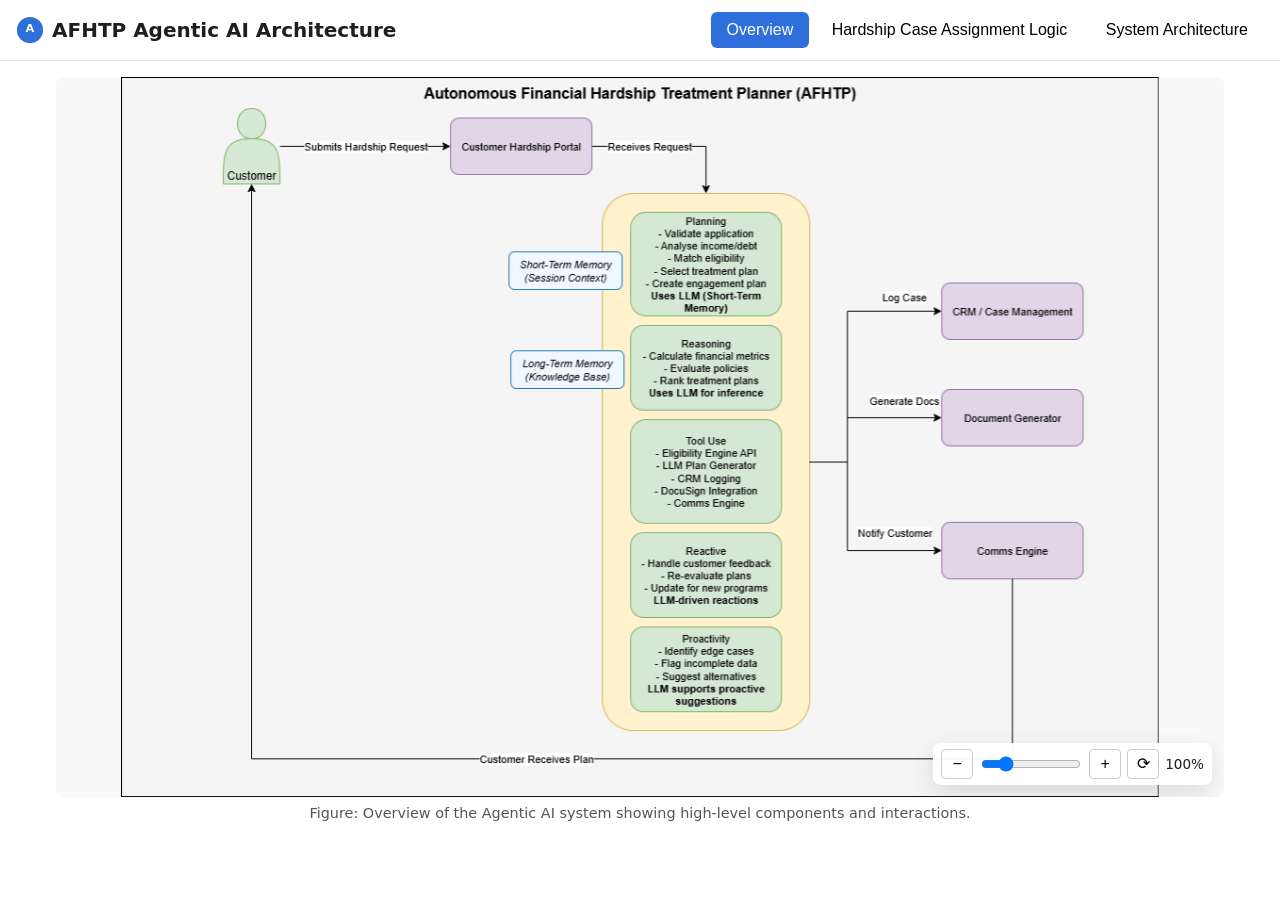
==== afhtp.html @ 2cb16bb5 "Add files via upload" ====
<!DOCTYPE html>
<html lang="en">
<head>
  <meta charset="UTF-8" />
  <title>AFHTP Agentic AI Architecture</title>
  <meta name="viewport" content="width=device-width, initial-scale=1.0" />

  <!-- Preload images for faster switching -->
  <link rel="preload" as="image"
        href="https://npkum.github.io/agenticai/imagesApp/afhtp_overview.png"
        crossorigin="anonymous" />
  <link rel="preload" as="image"
        href="https://npkum.github.io/agenticai/imagesApp/afhtp_Case%20Assignment%20Logic.png"
        crossorigin="anonymous" />
  <link rel="preload" as="image"
        href="https://npkum.github.io/agenticai/imagesApp/afhtp_Architecture.png"
        crossorigin="anonymous" />

  <style>
    :root {
      --bg: #ffffff;
      --fg: #1e1e1e;
      --accent: #2f6fdb;
      --radius: 6px;
      --shadow: 0 6px 18px rgba(0,0,0,0.08);
      --control-bg: rgba(255,255,255,0.95);
      font-family: system-ui,-apple-system,BlinkMacSystemFont,"Segoe UI",Roboto,"Helvetica Neue",Arial,sans-serif;
    }
    * {box-sizing:border-box;}
    body {
      margin:0;
      background: var(--bg);
      color: var(--fg);
      min-height:100vh;
      display:flex;
      flex-direction:column;
    }
    header {
      position: sticky;
      top: 0;
      background: var(--bg);
      padding: 0.75rem 1rem;
      border-bottom:1px solid #e3e3e3;
      display:flex;
      align-items:center;
      justify-content: space-between;
      flex-wrap:wrap;
      gap:0.5rem;
      z-index: 10;
    }
    .title {
      font-size:1.25rem;
      font-weight:600;
      display:flex;
      align-items:center;
      gap:0.5rem;
    }
    nav {
      display:flex;
      gap:0.4rem;
      flex-wrap:wrap;
    }
    .tab {
      background: none;
      border: none;
      padding: 0.55rem 1rem;
      font-size:1rem;
      cursor:pointer;
      border-radius: var(--radius);
      position: relative;
      transition: background .2s;
      font-weight:500;
    }
    .tab:hover, .tab:focus {
      background: rgba(47,111,219,.08);
      outline: none;
    }
    .tab.active {
      background: var(--accent);
      color:#fff;
    }
    main {
      flex:1;
      padding:1rem;
      display:flex;
      flex-direction:column;
      gap:1rem;
      max-width:1200px;
      margin:0 auto;
      width:100%;
    }
    .diagram-wrapper {
      position: relative;
      flex:1;
      min-height: 320px;
      background:#f9f9f9;
      border-radius:8px;
      overflow:hidden;
      display:flex;
      align-items:center;
      justify-content:center;
    }
    .image-container {
      position: relative;
      overflow: hidden;
      width: 100%;
      max-width: 100%;
      display:flex;
      align-items:center;
      justify-content:center;
      touch-action: none;
    }
    .image-container img {
      max-width: 100%;
      max-height: calc(100vh - 180px);
      height: auto;
      width: auto;
      transform-origin: center center;
      user-select: none;
      pointer-events: none;
      will-change: transform;
      display:block;
    }
    .caption {
      margin-top:0.5rem;
      font-size:0.9rem;
      color: #555;
      text-align:center;
    }
    /* Zoom controls */
    .zoom-controls {
      position: absolute;
      bottom: 12px;
      right: 12px;
      background: var(--control-bg);
      border-radius: 8px;
      padding: 6px 8px;
      display:flex;
      align-items:center;
      gap:6px;
      font-size:0.85rem;
      box-shadow: 0 8px 24px rgba(0,0,0,0.12);
      flex-wrap: nowrap;
      z-index: 5;
    }
    .zoom-controls button {
      background: none;
      border: 1px solid #ccc;
      padding: 6px;
      border-radius: 4px;
      cursor:pointer;
      font-size:1rem;
      line-height:1;
      min-width:32px;
    }
    .zoom-controls button:focus-visible {
      outline:2px solid #333;
    }
    .zoom-slider {
      width: 100px;
    }
    .zoom-label {
      min-width: 35px;
      text-align:center;
      font-variant-numeric: tabular-nums;
    }

    /* Accessible panel display */
    [role="tabpanel"] {
      display: none;
    }
    [role="tabpanel"]:not([hidden]) {
      display: block;
    }

    /* Mobile adjustments */
    @media (max-width: 640px) {
      nav {
        width:100%;
        overflow-x:auto;
      }
      .tab {
        flex:1 1 auto;
        white-space: nowrap;
      }
    }
    .visually-hidden {
      position:absolute!important;
      width:1px;height:1px;
      padding:0;margin:-1px;
      overflow:hidden;
      clip:rect(0 0 0 0);
      white-space:nowrap;
      border:0;
    }
  </style>
</head>
<body>
  <header aria-label="Primary navigation">
    <div class="title">
      <svg width="28" height="28" aria-hidden="true" viewBox="0 0 64 64" style="flex-shrink:0;">
        <circle cx="32" cy="32" r="30" fill="#2f6fdb" />
        <text x="32" y="37" font-size="26" font-family="system-ui" fill="#fff" text-anchor="middle" font-weight="700">A</text>
      </svg>
      <div>AFHTP Agentic AI Architecture</div>
    </div>
    <nav role="tablist" aria-label="Architecture diagrams">
      <button class="tab active" role="tab" aria-selected="true" aria-controls="panel-overview" id="tab-overview" data-target="overview" tabindex="0">
        Overview
      </button>
      <button class="tab" role="tab" aria-selected="false" aria-controls="panel-hardship" id="tab-hardship" data-target="hardship" tabindex="-1">
        Hardship Case Assignment Logic
      </button>
      <button class="tab" role="tab" aria-selected="false" aria-controls="panel-system" id="tab-system" data-target="system" tabindex="-1">
        System Architecture
      </button>
    </nav>
  </header>

  <main>
    <!-- Overview -->
    <section id="panel-overview" role="tabpanel" aria-labelledby="tab-overview">
      <div class="diagram-wrapper">
        <div class="image-container" data-current="overview" aria-label="Overview diagram with zoom controls">
          <img
            src="https://npkum.github.io/agenticai/imagesApp/afhtp_overview.png"
            alt="Diagram: Overview of Agentic AI Architecture"
            loading="lazy"
            crossorigin="anonymous"
            onerror="console.warn('failed to load', this.src);"
            id="img-overview"
          />
          <div class="zoom-controls" aria-label="Zoom controls">
            <button aria-label="Zoom out" class="zoom-out">−</button>
            <input type="range" min="0.5" max="3" step="0.01" value="1" class="zoom-slider" aria-label="Zoom level slider" />
            <button aria-label="Zoom in" class="zoom-in">+</button>
            <button aria-label="Reset zoom" class="zoom-reset" title="Reset">⟳</button>
            <div class="zoom-label zoom-percent">100%</div>
          </div>
        </div>
      </div>
      <div class="caption">Figure: Overview of the Agentic AI system showing high-level components and interactions.</div>
    </section>

    <!-- Hardship -->
    <section id="panel-hardship" role="tabpanel" aria-labelledby="tab-hardship" hidden>
      <div class="diagram-wrapper">
        <div class="image-container" data-current="hardship" aria-label="Hardship Case Assignment Logic diagram with zoom controls">
          <img
            src="https://npkum.github.io/agenticai/imagesApp/afhtp_Case%20Assignment%20Logic.png"
            alt="Diagram: Hardship Case Assignment Logic"
            loading="lazy"
            crossorigin="anonymous"
            onerror="console.warn('failed to load', this.src);"
            id="img-hardship"
          />
          <div class="zoom-controls" aria-label="Zoom controls">
            <button aria-label="Zoom out" class="zoom-out">−</button>
            <input type="range" min="0.5" max="3" step="0.01" value="1" class="zoom-slider" aria-label="Zoom level slider" />
            <button aria-label="Zoom in" class="zoom-in">+</button>
            <button aria-label="Reset zoom" class="zoom-reset" title="Reset">⟳</button>
            <div class="zoom-label zoom-percent">100%</div>
          </div>
        </div>
      </div>
      <div class="caption">Figure: Hardship Case Assignment Logic outlining decision paths, scoring, and assignment rules.</div>
    </section>

    <!-- System Architecture -->
    <section id="panel-system" role="tabpanel" aria-labelledby="tab-system" hidden>
      <div class="diagram-wrapper">
        <div class="image-container" data-current="system" aria-label="System Architecture diagram with zoom controls">
          <img
            src="https://npkum.github.io/agenticai/imagesApp/afhtp_Architecture.png"
            alt="Diagram: System Architecture"
            loading="lazy"
            crossorigin="anonymous"
            onerror="console.warn('failed to load', this.src);"
            id="img-system"
          />
          <div class="zoom-controls" aria-label="Zoom controls">
            <button aria-label="Zoom out" class="zoom-out">−</button>
            <input type="range" min="0.5" max="3" step="0.01" value="1" class="zoom-slider" aria-label="Zoom level slider" />
            <button aria-label="Zoom in" class="zoom-in">+</button>
            <button aria-label="Reset zoom" class="zoom-reset" title="Reset">⟳</button>
            <div class="zoom-label zoom-percent">100%</div>
          </div>
        </div>
      </div>
      <div class="caption">Figure: Full System Architecture with services, data flows, and infrastructure layers.</div>
    </section>
  </main>

  <script>
    // Preload fallback (redundant): ensure local preloading too
    ['https://npkum.github.io/agenticai/imagesApp/afhtp_overview.png',
     'https://npkum.github.io/agenticai/imagesApp/afhtp_Case%20Assignment%20Logic.png',
     'https://npkum.github.io/agenticai/imagesApp/afhtp_Architecture.png'
    ].forEach(src => {
      const im = new Image();
      im.src = src;
    });

    // Tab switching logic
    const tabs = document.querySelectorAll('.tab');
    const panels = {
      'overview': document.getElementById('panel-overview'),
      'hardship': document.getElementById('panel-hardship'),
      'system': document.getElementById('panel-system')
    };

    function activateTab(targetKey) {
      tabs.forEach(t => {
        const key = t.dataset.target;
        const selected = key === targetKey;
        t.classList.toggle('active', selected);
        t.setAttribute('aria-selected', selected ? 'true' : 'false');
        t.tabIndex = selected ? 0 : -1;
      });
      Object.keys(panels).forEach(k => {
        panels[k].hidden = k !== targetKey;
      });
      history.replaceState(null, '', '#' + targetKey);
      // Reset zoom on the newly active panel
      const activePanel = panels[targetKey];
      activePanel.querySelectorAll('.zoom-slider').forEach(s => {
        s.value = 1;
        const container = s.closest('.image-container');
        setZoom(container, 1);
      });
    }

    tabs.forEach(t => {
      t.addEventListener('click', () => activateTab(t.dataset.target));
      t.addEventListener('keydown', (e) => {
        let idx = Array.from(tabs).indexOf(t);
        if (e.key === 'ArrowRight') {
          idx = (idx + 1) % tabs.length;
          activateTab(tabs[idx].dataset.target);
          e.preventDefault();
        } else if (e.key === 'ArrowLeft') {
          idx = (idx -1 + tabs.length) % tabs.length;
          activateTab(tabs[idx].dataset.target);
          e.preventDefault();
        }
      });
    });

    document.addEventListener('DOMContentLoaded', () => {
      const h = location.hash.slice(1);
      if (h && panels[h]) {
        activateTab(h);
      } else {
        activateTab('overview');
      }
    });

    // Zoom helpers
    function setZoom(container, scale) {
      const img = container.querySelector('img');
      img.style.transform = `scale(${scale})`;
      const label = container.querySelector('.zoom-percent');
      if (label) label.textContent = Math.round(scale * 100) + '%';
      const slider = container.querySelector('.zoom-slider');
      if (slider) slider.value = scale;
    }

    function clamp(value, min, max) {
      return Math.min(Math.max(value, min), max);
    }

    // Initialize zoom controls
    document.querySelectorAll('.image-container').forEach(container => {
      let currentScale = 1;
      const minScale = 0.5;
      const maxScale = 3;
      const zoomInBtn = container.querySelector('.zoom-in');
      const zoomOutBtn = container.querySelector('.zoom-out');
      const resetBtn = container.querySelector('.zoom-reset');
      const slider = container.querySelector('.zoom-slider');

      if (zoomInBtn) {
        zoomInBtn.addEventListener('click', () => {
          currentScale = clamp(currentScale + 0.2, minScale, maxScale);
          setZoom(container, currentScale);
        });
      }
      if (zoomOutBtn) {
        zoomOutBtn.addEventListener('click', () => {
          currentScale = clamp(currentScale - 0.2, minScale, maxScale);
          setZoom(container, currentScale);
        });
      }
      if (resetBtn) {
        resetBtn.addEventListener('click', () => {
          currentScale = 1;
          setZoom(container, currentScale);
        });
      }
      if (slider) {
        slider.addEventListener('input', (e) => {
          currentScale = parseFloat(e.target.value);
          setZoom(container, currentScale);
        });
      }

      // Mouse wheel zoom
      container.addEventListener('wheel', (e) => {
        e.preventDefault();
        const delta = -e.deltaY;
        const step = 0.002 * Math.abs(delta);
        if (delta > 0) {
          currentScale = clamp(currentScale + step, minScale, maxScale);
        } else {
          currentScale = clamp(currentScale - step, minScale, maxScale);
        }
        setZoom(container, currentScale);
      }, { passive: false });

      // Basic pinch for touch
      let lastDist = null;
      container.addEventListener('touchmove', (e) => {
        if (e.touches.length === 2) {
          e.preventDefault();
          const t1 = e.touches[0];
          const t2 = e.touches[1];
          const dx = t1.clientX - t2.clientX;
          const dy = t1.clientY - t2.clientY;
          const dist = Math.hypot(dx, dy);
          if (lastDist !== null) {
            const delta = dist - lastDist;
            const factor = delta / 200; // sensitivity tuning
            currentScale = clamp(currentScale + factor, minScale, maxScale);
            setZoom(container, currentScale);
          }
          lastDist = dist;
        }
      }, { passive: false });
      container.addEventListener('touchend', (e) => {
        if (e.touches.length < 2) lastDist = null;
      });
    });
  </script>
</body>
</html>
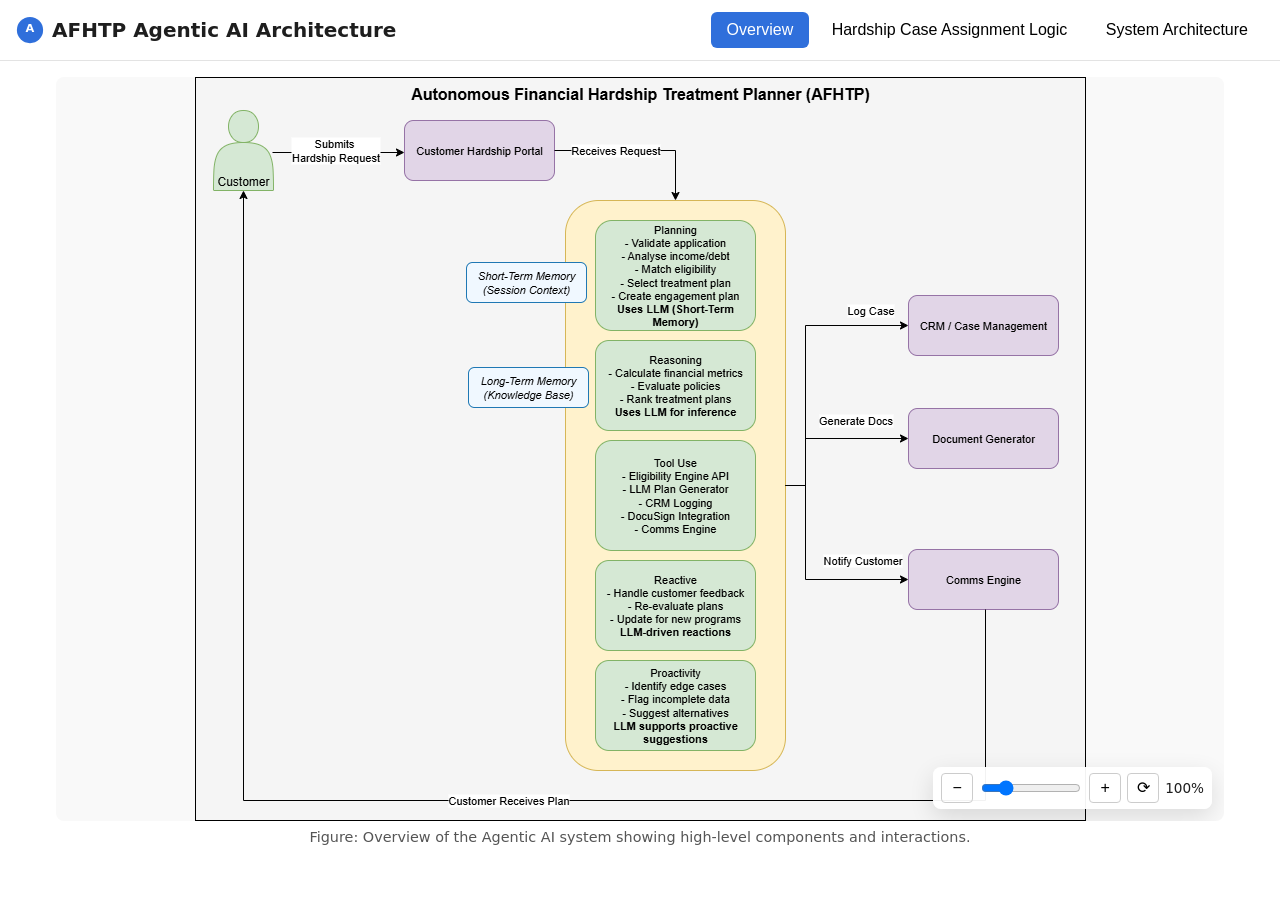
==== commit 7dbd2335: "Add files via upload uploaded updated version with auto scroll when image zoom-in" ====
--- a/afhtp.html
+++ b/afhtp.html
@@ -102,7 +102,7 @@
     }
     .image-container {
       position: relative;
-      overflow: hidden;
+      overflow: auto; /* hidden */
       width: 100%;
       max-width: 100%;
       display:flex;
@@ -110,6 +110,19 @@
       justify-content:center;
       touch-action: none;
     }
+	.image-container img {
+	  height: auto;
+	  width: auto;
+	  max-width: none;
+	  max-height: none;
+	  transform-origin: top left; /* optional: improves scroll feel */
+	  user-select: none;
+	  pointer-events: none;
+	  will-change: transform;
+	  display: block;
+	}
+
+	/*
     .image-container img {
       max-width: 100%;
       max-height: calc(100vh - 180px);
@@ -121,6 +134,7 @@
       will-change: transform;
       display:block;
     }
+	*/
     .caption {
       margin-top:0.5rem;
       font-size:0.9rem;
@@ -441,5 +455,27 @@
       });
     });
   </script>
+  
+  <script>
+  // Notify Streamlit about current height (works best if you use a large height in Streamlit)
+  function sendHeightToParent() {
+    const height = document.body.scrollHeight;
+    window.parent.postMessage({ type: 'resize', height: height }, '*');
+  }
+
+  // Trigger after page load
+  window.addEventListener('load', sendHeightToParent);
+  
+  // Trigger after tab switch or zoom interaction
+  const observeResize = new ResizeObserver(sendHeightToParent);
+  observeResize.observe(document.body);
+
+  document.querySelectorAll('.zoom-slider, .zoom-in, .zoom-out, .zoom-reset, .tab').forEach(el => {
+    el.addEventListener('click', () => {
+      setTimeout(sendHeightToParent, 300); // Delay for DOM updates
+    });
+  });
+</script>
+
 </body>
 </html>
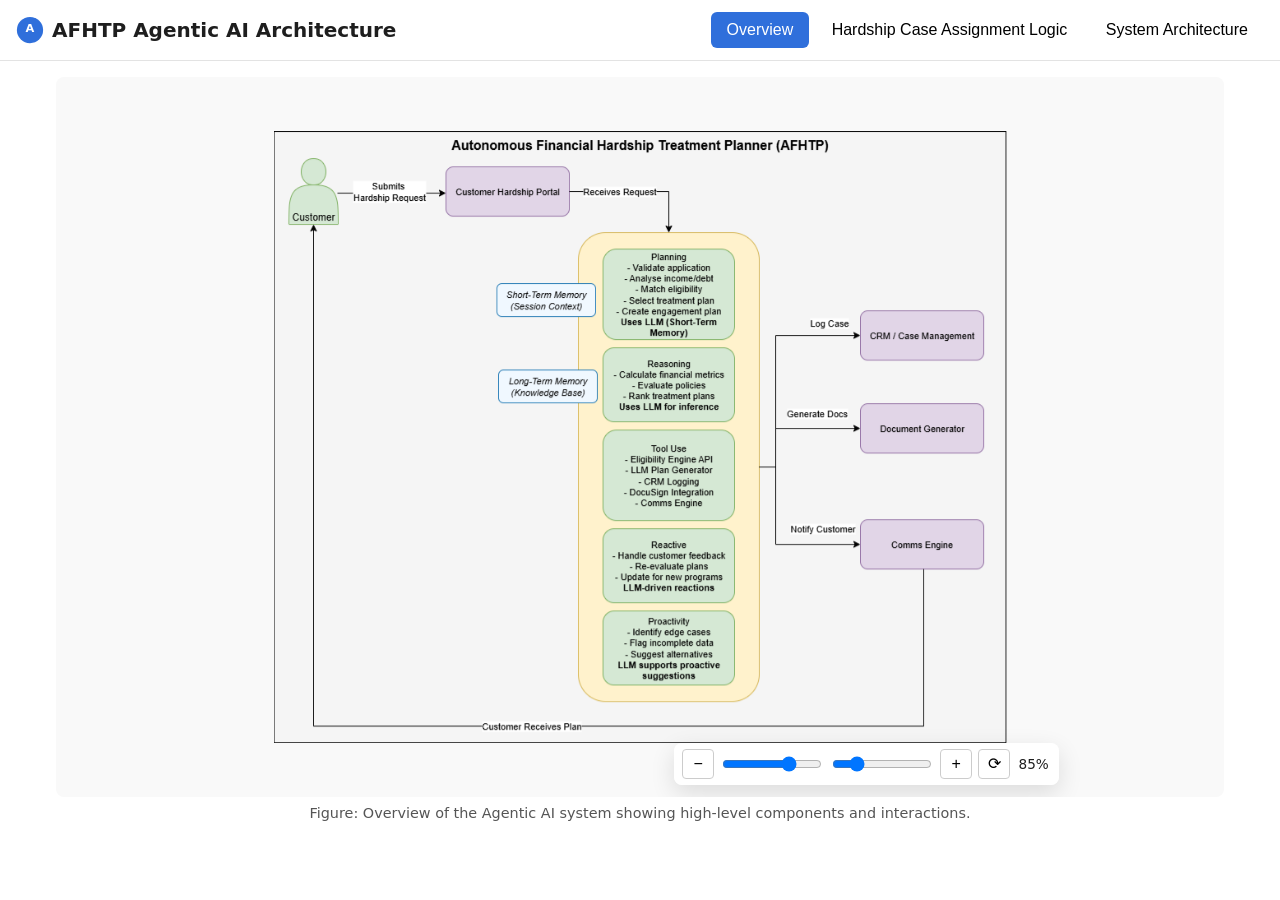
==== commit 7294838c: "Add files via upload change zoom-in max to 100%, default image size 85% and removed passing height t" ====
--- a/afhtp.html
+++ b/afhtp.html
@@ -102,7 +102,7 @@
     }
     .image-container {
       position: relative;
-      overflow: auto; /* hidden */
+      overflow: hidden
       width: 100%;
       max-width: 100%;
       display:flex;
@@ -110,19 +110,6 @@
       justify-content:center;
       touch-action: none;
     }
-	.image-container img {
-	  height: auto;
-	  width: auto;
-	  max-width: none;
-	  max-height: none;
-	  transform-origin: top left; /* optional: improves scroll feel */
-	  user-select: none;
-	  pointer-events: none;
-	  will-change: transform;
-	  display: block;
-	}
-
-	/*
     .image-container img {
       max-width: 100%;
       max-height: calc(100vh - 180px);
@@ -134,7 +121,7 @@
       will-change: transform;
       display:block;
     }
-	*/
+	
     .caption {
       margin-top:0.5rem;
       font-size:0.9rem;
@@ -246,6 +233,7 @@
           />
           <div class="zoom-controls" aria-label="Zoom controls">
             <button aria-label="Zoom out" class="zoom-out">−</button>
+			<input type="range" min="0.5" max="1.0" step="0.01" value="0.85" class="zoom-slider" aria-label="Zoom level slider" />
             <input type="range" min="0.5" max="3" step="0.01" value="1" class="zoom-slider" aria-label="Zoom level slider" />
             <button aria-label="Zoom in" class="zoom-in">+</button>
             <button aria-label="Reset zoom" class="zoom-reset" title="Reset">⟳</button>
@@ -338,9 +326,9 @@
       // Reset zoom on the newly active panel
       const activePanel = panels[targetKey];
       activePanel.querySelectorAll('.zoom-slider').forEach(s => {
-        s.value = 1;
+        s.value = 0.85;
         const container = s.closest('.image-container');
-        setZoom(container, 1);
+        setZoom(container, 0.85);
       });
     }
 
@@ -375,8 +363,13 @@
       img.style.transform = `scale(${scale})`;
       const label = container.querySelector('.zoom-percent');
       if (label) label.textContent = Math.round(scale * 100) + '%';
-      const slider = container.querySelector('.zoom-slider');
-      if (slider) slider.value = scale;
+      const slider = container.querySelector('.zoom-slider');    
+	  if (slider) {
+		  slider.value = scale;
+		  slider.min = minScale;
+		  slider.max = maxScale;
+	  }
+
     }
 
     function clamp(value, min, max) {
@@ -385,9 +378,9 @@
 
     // Initialize zoom controls
     document.querySelectorAll('.image-container').forEach(container => {
-      let currentScale = 1;
+      let currentScale = 0.85;
       const minScale = 0.5;
-      const maxScale = 3;
+      const maxScale = 1.0;
       const zoomInBtn = container.querySelector('.zoom-in');
       const zoomOutBtn = container.querySelector('.zoom-out');
       const resetBtn = container.querySelector('.zoom-reset');
@@ -407,7 +400,7 @@
       }
       if (resetBtn) {
         resetBtn.addEventListener('click', () => {
-          currentScale = 1;
+          currentScale = 0.85;
           setZoom(container, currentScale);
         });
       }
@@ -456,7 +449,7 @@
     });
   </script>
   
-  <script>
+  <!-- <script>
   // Notify Streamlit about current height (works best if you use a large height in Streamlit)
   function sendHeightToParent() {
     const height = document.body.scrollHeight;
@@ -475,7 +468,7 @@
       setTimeout(sendHeightToParent, 300); // Delay for DOM updates
     });
   });
-</script>
+</script> -->
 
 </body>
 </html>
